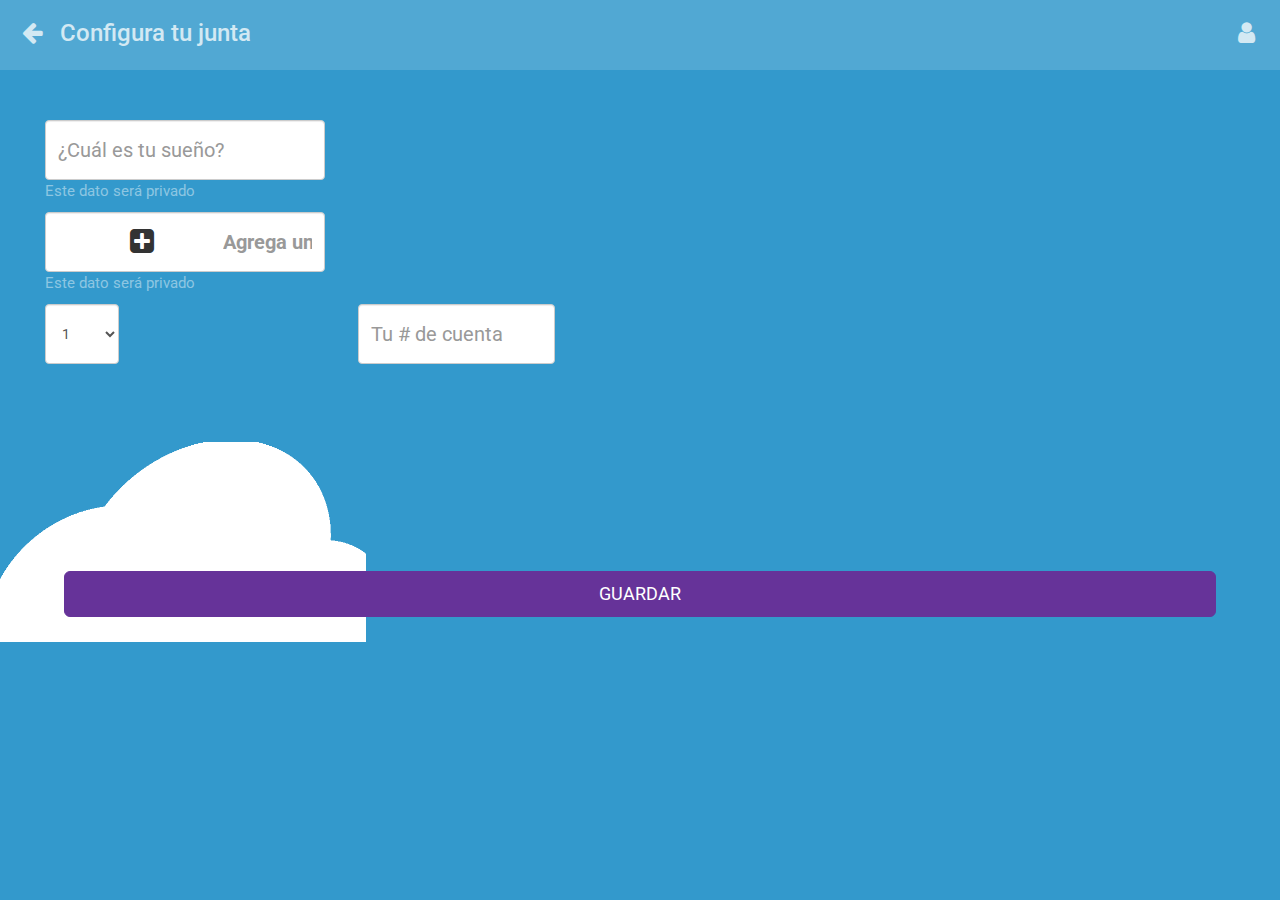
==== configura-tu-junta.html @ 58b553a8 "agregando vista configura tu cuenta" ====
<!DOCTYPE html>
<html lang="en">
	<head>
	  	<meta charset="utf-8">
	  	<meta name="viewport" content="width=device-width, user-scalable=no, initial-scale=1.0, maximum-scale=1.0, minimum-scale=1.0">
	  	<title>Junta.pe</title>
	  	<link rel="stylesheet" type="text/css" href="css/bootstrap.min.css">
	  	<link rel="stylesheet" type="text/css" href="css/font-awesome.min.css">
	  	<link href="https://fonts.googleapis.com/css?family=Kalam" rel="stylesheet">
	  	<link href="https://fonts.googleapis.com/css?family=Roboto:400,700" rel="stylesheet">
	  	<link rel="stylesheet" type="text/css" href="css/utilities.css">
	  	<link rel="stylesheet" type="text/css" href="css/main.css">
	  	<link rel="stylesheet" type="text/css" href="css/configura-tu-junta.css">
	</head>
	<body>
		<div class="nav Rectangle-3">
			<i class="fa fa-arrow-left netx-left icon-color" aria-hidden="true"></i>
			<h3 class="text-nav">Configura tu junta</h3>
			<i class="fa fa-user user-right icon-color" aria-hidden="true"></i>
		</div>
		<section id="footer" class="next-image">
		<section class="datosUsuario">
			<div class="row margen">
				<div class="col-xs-offset-2"></div>
				<div class="col-xs-8 inputConfiCuenta">
					<input type="text" class="form-control inputSueño" placeholder="¿Cuál es tu sueño?">
					<p class="pInput">Este dato será privado</p>
					<input type="text" class="form-control inputFoto"  placeholder="Agrega una foto...">
					<i class="fa fa-plus-square iconAgregar" aria-hidden="true"></i>
					<p class="pInput">Este dato será privado</p>
				</div>
				<div class="col-xs-offset-2"></div>
			</div>
			<div class="row margen">
				<div class="col-xs-offset-1"></div>
				<div class="col-xs-3">
					<select class="form-control altoSelect">
					  <option>1</option>
					  <option>2</option>
					  <option>3</option>
					  <option>4</option>
					  <option>5</option>
					</select>
				</div>
				<div class="col-xs-offset-1"></div>
				<div class="col-xs-7">
			      <input type="password" class="form-control correccionTamano" id="inputPassword3" placeholder="Tu # de cuenta">
			    </div>
			    <div class="col-xs-offset-1"></div>
			</div>
		</section>
		<div class="nube-footer">
			<div>
				<button type="button" class="btn btn-primary btn-lg btn-block">GUARDAR</button> 
			</div>
		</div>
	</section>
	<script type="text/javascript" src="js/jquery.js" ></script>	
	<script type="text/javascript" src="js/bootstrap.min.js"></script>
    </body>
</html>
---- css/utilities.css ----
.bg-ligth-blue{
	background-color: #3399CC;
}
.btn-general{
	width: 300px;
  height: 50px;
  border-radius: 10px;
  background-color: #663399;
}
.btn-siguiente{
	width: 264px;
  height: 50px;
  border-radius: 10px;
  background-color: #663399;
}
.input-text{
  width: 320px;
  height: 60px;
  border-radius: 3px;
  background-color: #ffffff;
  box-shadow: 0 1px 4px 0 rgba(0, 0, 0, 0.2);
}
.bg-nav-profile{
  width: 375px;
  height: 70px;
  background-color: rgba(255, 255, 255, 0.15);
  box-shadow: 0 1px 4px 0 rgba(0, 0, 0, 0.2);
}
.pagination{
  width: 35px;
  height: 35px;
  background-color: #ffffff;
}
.font-kalam{
	font-family: 'Kalam', cursive;
}
.ico-profile{
	width: 24px;
  height: 24px;
  background-color: rgba(255, 255, 255, 0.75);
}
.ico-configuration{
	width: 25px;
  height: 25.3px;
  background-color: rgba(255, 255, 255, 0.75);
}
/*-----------nav-----------------*/
.user-right{
  position: absolute;
  right: 25px;
  top: 20px;
}
.netx-left{
  position: absolute;
  left: 22px;
  top: 20px;
}
.Rectangle-3 {
  height: 70px;
  background-color: #51A8D3;
}
.Rectangle-3 .icon-color{
 color: #D3E9F3;
 font-size: 24px;
}
.text-nav{
  display: inline-block;
  position: relative;
  left: 60px;
  top: 0px;
  font-family: 'Roboto', sans-serif;
  color: #D3E9F3;
}
/*-------------fin----------------*/
/*----nube---footer---*/
.nube-footer{
    background-image: url(../image/nube-fondo@2x.png);
    background-repeat: no-repeat;
    background-size: 380px;
    height: 200px;
    background-position: -14px;
    position: relative;
    bottom: -84px;
    top: 208px;
}
.btn-block{
  position: absolute;
  background-color: #663399;
  border: 1px solid #663399;
  bottom: 25px;
  color: white;
  width: 90%;
  left: 5%;

}
.footer-image{
  height: 203px;
}
/*-----fin--*/
---- css/main.css ----
html,
body{
  height: 100%;
  height: 100%;
  font-family: 'Roboto', sans-serif;
  background-color: #3399CC;
}
---- css/configura-tu-junta.css ----
.margen {
	margin-left: 0px;
	margin-right: 0px;
}

.nube-footer{
    background-image: url(../image/nube-fondo@2x.png);
    background-repeat: no-repeat;
    background-size: 380px;
    height: 200px;
    position: relative;
    top: 78px;
}

.datosUsuario {
	margin-top: 50px;
	margin-left: 30px;
}

.pInput {
	color: #8DC6E2;
	font-size: 1.1em;
}

.inputSueño {
	width: 280px;
	height: 60px;
	font-size: 1.4em;
}

.inputFoto {
	width: 280px;
	height: 60px;
	padding-left: 22%;
	font-size: 1.4em;
	color: #4a4a4a;
	font-family: 'Roboto', sans-serif;
	font-weight: bold;
}

.iconAgregar {
    top: 58%;
    left: 12%;
    font-size: 2em;
	position: absolute;
}

.correccionTamano {
	width: 197px;
    height: 60px;
    font-size: 1.4em;
}

.altoSelect {
	height: 60px;
	width: 74px;
}
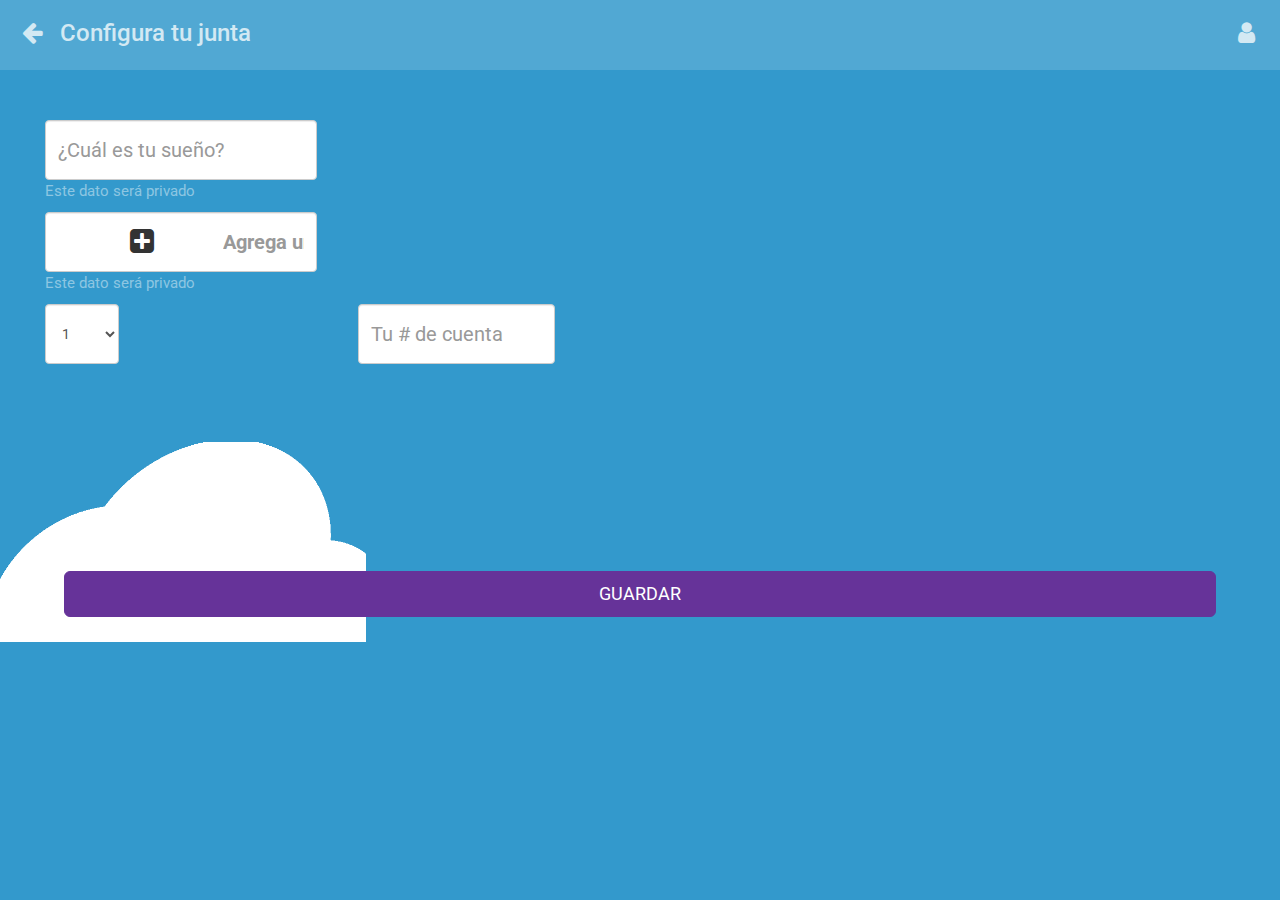
==== commit 7fb8f3e3: "resolviendo conflictos" ====
--- a/configura-tu-junta.html
+++ b/configura-tu-junta.html
@@ -18,7 +18,6 @@
 			<h3 class="text-nav">Configura tu junta</h3>
 			<i class="fa fa-user user-right icon-color" aria-hidden="true"></i>
 		</div>
-		<section id="footer" class="next-image">
 		<section class="datosUsuario">
 			<div class="row margen">
 				<div class="col-xs-offset-2"></div>
@@ -49,12 +48,13 @@
 			    <div class="col-xs-offset-1"></div>
 			</div>
 		</section>
-		<div class="nube-footer">
-			<div>
-				<button type="button" class="btn btn-primary btn-lg btn-block">GUARDAR</button> 
+		<section id="footer" class="next-image">
+			<div class="nube-footer">
+				<div>
+					<button type="button" class="btn btn-primary btn-lg btn-block">GUARDAR</button> 
+				</div>
 			</div>
-		</div>
-	</section>
+		</section>
 	<script type="text/javascript" src="js/jquery.js" ></script>	
 	<script type="text/javascript" src="js/bootstrap.min.js"></script>
     </body>
--- a/css/configura-tu-junta.css
+++ b/css/configura-tu-junta.css
@@ -23,13 +23,13 @@
 }
 
 .inputSueño {
-	width: 280px;
+	width: 272px;
 	height: 60px;
 	font-size: 1.4em;
 }
 
 .inputFoto {
-	width: 280px;
+	width: 272px;
 	height: 60px;
 	padding-left: 22%;
 	font-size: 1.4em;
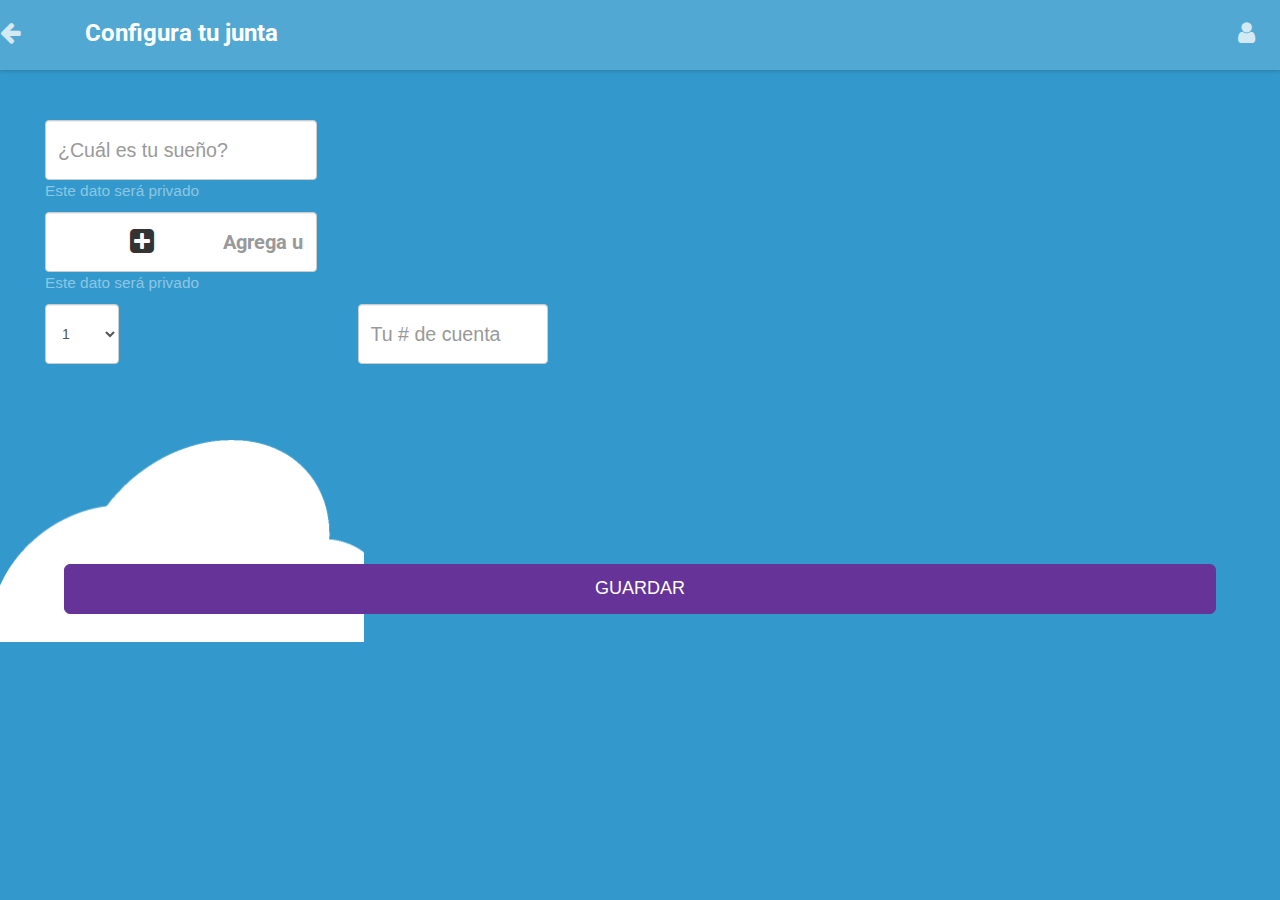
==== commit 9d463c38: "cambios" ====
--- a/configura-tu-junta.html
+++ b/configura-tu-junta.html
@@ -14,9 +14,13 @@
 	</head>
 	<body>
 		<div class="nav Rectangle-3">
-			<i class="fa fa-arrow-left netx-left icon-color" aria-hidden="true"></i>
+			<a href="#">
+				<i class="fa fa-arrow-left netx-left icon-color" aria-hidden="true"></i>
+			</a>
 			<h3 class="text-nav">Configura tu junta</h3>
-			<i class="fa fa-user user-right icon-color" aria-hidden="true"></i>
+			<a href="#">
+				<i class="fa fa-user user-right icon-color" aria-hidden="true"></i>
+			</a>
 		</div>
 		<section class="datosUsuario">
 			<div class="row margen">
@@ -34,16 +38,16 @@
 				<div class="col-xs-offset-1"></div>
 				<div class="col-xs-3">
 					<select class="form-control altoSelect">
-					  <option>1</option>
-					  <option>2</option>
-					  <option>3</option>
-					  <option>4</option>
-					  <option>5</option>
+					    <option>1</option>
+					    <option>2</option>
+					    <option>3</option>
+					    <option>4</option>
+					    <option>5</option>
 					</select>
 				</div>
 				<div class="col-xs-offset-1"></div>
 				<div class="col-xs-7">
-			      <input type="password" class="form-control correccionTamano" id="inputPassword3" placeholder="Tu # de cuenta">
+			      	<input type="password" class="form-control correccionTamano" id="inputPassword3" placeholder="Tu # de cuenta">
 			    </div>
 			    <div class="col-xs-offset-1"></div>
 			</div>
--- a/css/utilities.css
+++ b/css/utilities.css
@@ -1,63 +1,90 @@
+body {
+  background-color: #3399CC;
+}
+
 .bg-ligth-blue{
 	background-color: #3399CC;
 }
+
 .btn-general{
-	width: 300px;
+  border:none;
+  width: 300px;
+  height: 50px;
+  border-radius: 10px;
+  background-color: #663399;
+  border: none;
+  color: #fff;
+}
+
+.btn-siguiente{
+  width: 264px;
   height: 50px;
   border-radius: 10px;
   background-color: #663399;
 }
-.btn-siguiente{
-	width: 264px;
-  height: 50px;
-  border-radius: 10px;
-  background-color: #663399;
-}
+
 .input-text{
+  border:none;
   width: 320px;
   height: 60px;
   border-radius: 3px;
   background-color: #ffffff;
   box-shadow: 0 1px 4px 0 rgba(0, 0, 0, 0.2);
+  font-family: 'Roboto', sans-serif;
 }
+
 .bg-nav-profile{
   width: 375px;
   height: 70px;
   background-color: rgba(255, 255, 255, 0.15);
   box-shadow: 0 1px 4px 0 rgba(0, 0, 0, 0.2);
 }
+
 .pagination{
   width: 35px;
   height: 35px;
   background-color: #ffffff;
 }
+
+.font-roboto{
+  font-family: 'Roboto', sans-serif;
+}
+
 .font-kalam{
-	font-family: 'Kalam', cursive;
+  font-family: 'Kalam', cursive;
 }
+
 .ico-profile{
-	width: 24px;
+  width: 24px;
   height: 24px;
   background-color: rgba(255, 255, 255, 0.75);
 }
+
 .ico-configuration{
-	width: 25px;
+  width: 25px;
   height: 25.3px;
   background-color: rgba(255, 255, 255, 0.75);
 }
+
+.yellow{
+  color: #ffb301;
+}
+
 /*-----------nav-----------------*/
 .user-right{
   position: absolute;
   right: 25px;
   top: 20px;
 }
-.netx-left{
+.next-left{
   position: absolute;
   left: 22px;
   top: 20px;
 }
 .Rectangle-3 {
   height: 70px;
-  background-color: #51A8D3;
+  background-color: rgba(255, 255, 255, 0.15);
+  box-shadow: 0 1px 4px 0 rgba(0, 0, 0, 0.2);
 }
 .Rectangle-3 .icon-color{
  color: #D3E9F3;
@@ -69,31 +96,45 @@
   left: 60px;
   top: 0px;
   font-family: 'Roboto', sans-serif;
-  color: #D3E9F3;
+  font-weight: bold;
+  color: #FFFFFF;
 }
 /*-------------fin----------------*/
 /*----nube---footer---*/
-.nube-footer{
-    background-image: url(../image/nube-fondo@2x.png);
+.nube-footer1{
+    background-image: url(../image/mascara-nube-grande.png);
     background-repeat: no-repeat;
-    background-size: 380px;
+    background-size: 375px 207px;
     height: 200px;
     background-position: -14px;
     position: relative;
     bottom: -84px;
     top: 208px;
 }
+
+.nube-footer{
+   background-image: url(../image/nube-fondo@2x.png);
+   background-repeat: no-repeat;
+   background-size: 374px;
+   height: 202px;
+   background-position: -10px;
+   position: relative;
+   /*bottom: 20px;*/
+   top: 76px;
+}
+
 .btn-block{
   position: absolute;
   background-color: #663399;
   border: 1px solid #663399;
-  bottom: 25px;
+  bottom: 28px; 
+  height: 50px;
   color: white;
   width: 90%;
   left: 5%;
 
 }
+
 .footer-image{
   height: 203px;
 }
-/*-----fin--*/--- a/css/configura-tu-junta.css
+++ b/css/configura-tu-junta.css
@@ -3,14 +3,14 @@
 	margin-right: 0px;
 }
 
-.nube-footer{
+/* .nube-footer{
     background-image: url(../image/nube-fondo@2x.png);
     background-repeat: no-repeat;
     background-size: 380px;
     height: 200px;
     position: relative;
     top: 78px;
-}
+} */
 
 .datosUsuario {
 	margin-top: 50px;
@@ -46,7 +46,7 @@
 }
 
 .correccionTamano {
-	width: 197px;
+	width: 190px;
     height: 60px;
     font-size: 1.4em;
 }
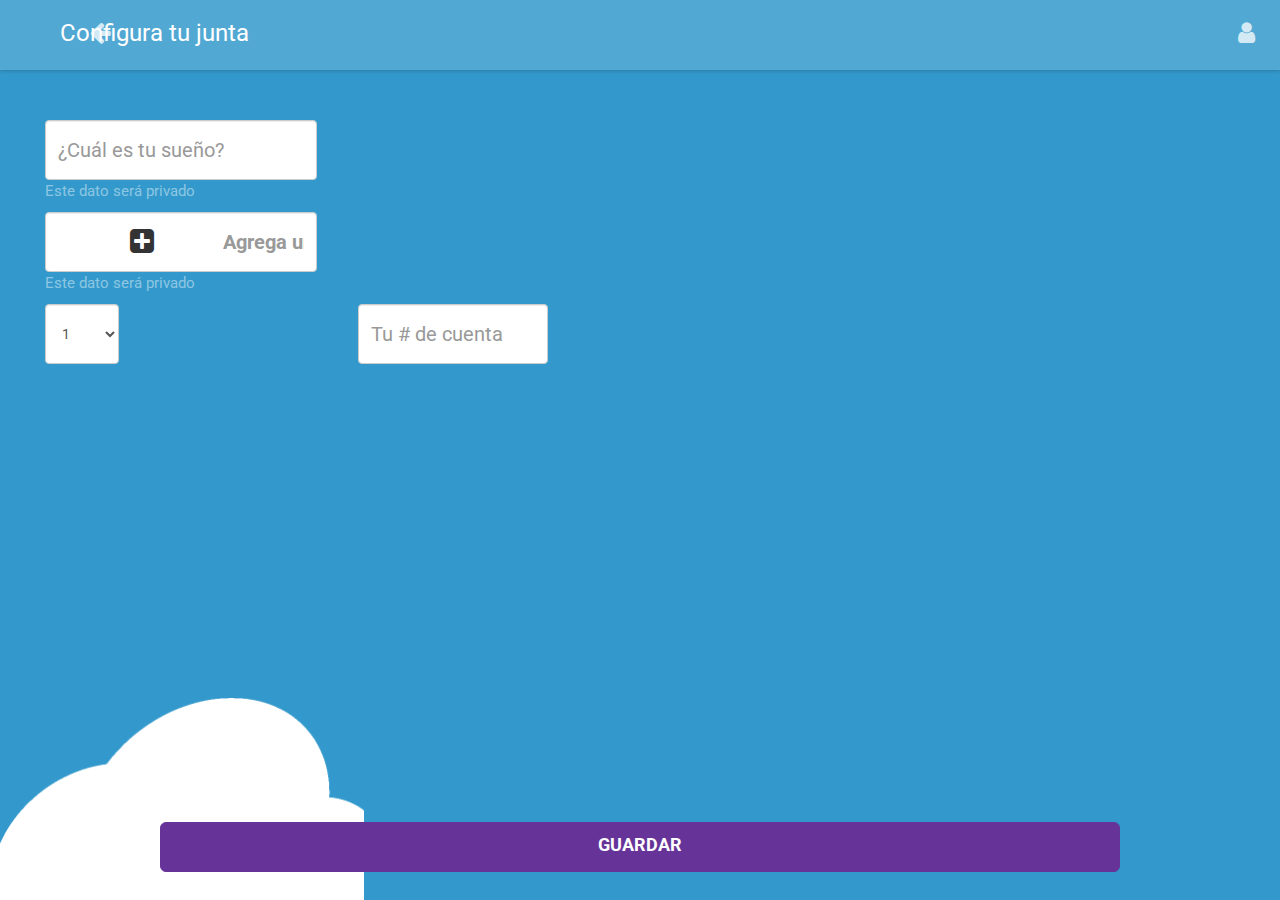
==== commit d53922f1: "cambios de css en todas las vistas" ====
--- a/configura-tu-junta.html
+++ b/configura-tu-junta.html
@@ -10,12 +10,11 @@
 	  	<link href="https://fonts.googleapis.com/css?family=Roboto:400,700" rel="stylesheet">
 	  	<link rel="stylesheet" type="text/css" href="css/utilities.css">
 	  	<link rel="stylesheet" type="text/css" href="css/main.css">
-	  	<link rel="stylesheet" type="text/css" href="css/configura-tu-junta.css">
 	</head>
 	<body>
 		<div class="nav Rectangle-3">
 			<a href="#">
-				<i class="fa fa-arrow-left netx-left icon-color" aria-hidden="true"></i>
+				<i class="fa fa-arrow-left next-left icon-color" aria-hidden="true"></i>
 			</a>
 			<h3 class="text-nav">Configura tu junta</h3>
 			<a href="#">
@@ -55,7 +54,7 @@
 		<section id="footer" class="next-image">
 			<div class="nube-footer">
 				<div>
-					<button type="button" class="btn btn-primary btn-lg btn-block">GUARDAR</button> 
+					<a href="viaje-a-cancun.html" type="button" class="btn btn-primary btn-lg btn-block">GUARDAR</a> 
 				</div>
 			</div>
 		</section>
--- a/css/utilities.css
+++ b/css/utilities.css
@@ -24,13 +24,16 @@
 }
 
 .input-text{
-  border:none;
-  width: 320px;
-  height: 60px;
-  border-radius: 3px;
-  background-color: #ffffff;
-  box-shadow: 0 1px 4px 0 rgba(0, 0, 0, 0.2);
-  font-family: 'Roboto', sans-serif;
+    border: none;
+    width: 320px;
+    height: 60px;
+    border-radius: 3px;
+    background-color: #ffffff;
+    padding: 10px;
+    /* box-shadow: 0 1px 4px 0 rgba(0, 0, 0, 0.2); */
+    font-family: 'Roboto', sans-serif;
+    font-size: 20px;
+    font-weight: normal
 }
 
 .bg-nav-profile{
@@ -78,7 +81,7 @@
 }
 .next-left{
   position: absolute;
-  left: 22px;
+  /*left: 22px;*/
   top: 20px;
 }
 .Rectangle-3 {
@@ -118,23 +121,38 @@
    background-size: 374px;
    height: 202px;
    background-position: -10px;
-   position: relative;
-   /*bottom: 20px;*/
-   top: 76px;
+   position: fixed;
+    bottom: 0px;
+    left: 0px;
+    right: 0px;
 }
 
 .btn-block{
   position: absolute;
   background-color: #663399;
   border: 1px solid #663399;
-  bottom: 28px; 
+  bottom: 28px;
+  font-weight: bold; 
   height: 50px;
   color: white;
-  width: 90%;
-  left: 5%;
+  width: 75%;
+  left: 12.5%;
 
 }
 
 .footer-image{
   height: 203px;
 }
+a:hover{
+  text-decoration: none;
+}
+
+.btn-next:hover{
+  background-color: #663399;
+  border: 1px solid #663399;
+}
+.btn-block:hover{
+  background-color: #663399;
+  border: 1px solid #663399;
+
+}--- a/css/main.css
+++ b/css/main.css
@@ -0,0 +1,621 @@
+/*--------Inicio-----*/
+html,
+body{
+  height: 100%;
+  height: 100%;
+  font-family: 'Roboto', sans-serif;
+  background-color: #3399CC;
+  margin: 0 !important;
+  padding: 0 !important;
+}
+.logo-junta-pe{
+  height: 104px;
+  margin: 17% 0 0 20%;
+  object-fit: contain;
+}
+.intro-junta{
+  margin: 23% 0% 0px 3%;
+  text-shadow: 0 3px 4px rgba(0, 0, 0, 0.2);
+}
+.intro-junta h3{
+  line-height: 1.2;
+  font-size: 24px;
+  color: #ffffff;
+}
+.intro-junta h2{
+  color: #FFB301;
+  font-size: 33px;
+  font-weight: bold;
+  margin-top: -1.5px;
+}
+.ingresar{
+  background-size: 374px;
+ /* top: 5.7em;*/
+}
+.ingresar button{
+  font-size: 17px;
+  font-weight: bold;
+  position: relative;
+  top: 7.3em;
+  left: 12.5%;
+  width: 75%;
+}
+.ingresar button a{
+  color: #ffffff;
+}
+
+/*-------------Login----*/
+a:hover{
+	text-decoration: none;
+}
+.intro-login{
+	color: #ffffff;
+	padding-top: 41px;
+    padding-left: 11%;
+	text-shadow: 0 3px 4px rgba(0, 0, 0, 0.2);
+}
+.intro-login span{
+	color: #FDB201;
+	font-weight: bold;
+}
+input[name="numero-celular"]{
+	width: 315px;
+	font-size: 19px;
+	padding: 0 0 0 10px;
+	margin: 26% 0 0 5.8%;
+  /*margin:2.5%;*/
+	border: none;
+	box-shadow: 0 2px 4px 0 rgba(0, 0, 0, 0.2);
+}
+input[name="terminos-condiciones"]{
+	margin: 3% 0 0 6%;
+	border-radius: 5px;
+  background-color: transparent;
+  box-shadow: 0 1px 2px 0 rgba(0, 0, 0, 0.2);
+}
+
+input[name="terminos-condiciones"] + label{
+	font-size: 17px;
+	width: 261.6px;
+	height: 20px;
+	font-weight: normal;
+	font-style: normal;
+	font-stretch: normal;
+	color: rgba(255, 255, 255 , 0.7);
+}
+label a{
+	text-decoration: underline;
+	text-underline-position: 6;
+}
+.iniciar-sesion{
+    background-size: 374px;
+    /*top: 7.7em;*/
+}
+.iniciar-sesion button{
+  font-size: 17px;
+  font-weight: bold;
+  position: relative;
+  top: 7.3em;
+  left: 12.5%;
+  width: 75%;
+}
+.iniciar-sesion button a{
+	color: #ffffff;
+}
+
+/*------Login-sms--------*/
+.font-kalam{
+	font-size: 30px;
+}
+.margin-sms{
+  margin-left: 2.5%;
+}
+.shape-copy-2{
+  width: 375px;
+  height: 203px;
+  background-color: #ffffff;
+  box-shadow: 0 1px 5px 0 rgba(0, 0, 0, 0.2);
+  z-index: 1000;
+}
+
+.yellow-login{
+	color: #ffb301;
+}
+
+.white{
+	color: #fff;
+}
+.login{
+	margin-top: 50px;
+	margin-bottom: 80px;
+	text-shadow: 0 1px 4px rgba(0, 0, 0, 0.2);
+  margin-left: 5.5%;
+}
+.code-remsj{
+	color: #fff;
+	margin-bottom: 97px;
+	font-size: 18px;
+	font-weight: lighter;	
+}
+.confirm{
+	text-decoration: none;
+}
+
+.foot{
+	padding-top: 121px;
+}
+
+/*.nube-footer{
+	bottom: -82px;
+}*/
+
+#login-code{
+	margin-bottom: 11px;
+}
+
+.nube-top{
+	/*top: 3.4em;*/
+	height: 202px;
+}
+.nube-footer a:hover{
+	color: white;
+	text-decoration: none;
+}
+.nube-footer button:hover{
+	background-color: #663399;
+}
+/*------Home-------*/
+.hola-title{
+	font-size: 30px;
+    color: #fff;
+    padding-left: 26px;
+    padding-top: 17px;
+    font-weight: bolder;
+}
+
+.icon-pd{
+	padding-top: 5px;
+}
+
+.registrate{
+	font-size: 28px;
+	color: #fff;
+	opacity: 0.5;
+	margin-top: 94px;
+	font-weight:regular;
+}
+
+.home-nube{
+	height: 182px;
+	width: 261;
+	margin-top: 72px;
+}
+
+.iniciar-home{
+	font-size: 25px;
+	color: #fff;
+	margin-top: 5px;
+}
+
+.btn-plus{
+	border:0;
+	background: transparent;
+}
+/*-------Nueva-junta-paso1--------*/
+.nueva-nav{
+	opacity: 0.75;
+}
+
+/*--- lista--progress--*/
+.list-progress ul li{
+	list-style: none;
+    display: inline-block;
+}
+.list-progress .num-progress{
+	background-color: white;
+    color: #663399;
+    border-radius: 50%;
+    border: 3px solid white;
+    height: 35px;
+    padding: 6px;
+    width: 35px;
+    text-align: center;
+    font-weight: bold;
+}
+.list-progress .linea{
+	border-bottom: 3px solid white;
+    position: relative;
+    top: -3px;
+    width: 38px;
+}
+
+/*---text junta2---*/
+.nueva-junta{
+	padding-top: 31px;
+}
+.text-junta2 p{
+	font-family: 'Kalam', cursive;
+    font-size: 32px;
+    color: white;
+    margin-top: 61px;
+    text-shadow: 0 1px 4px rgba(0, 0, 0, 0.2);
+    line-height: 1.07;
+    margin-bottom: 32px;
+}
+.text-junta2 span{
+	color: #FFB301;
+}
+.list-progress .linea2{
+	border-bottom: 3px solid #66B2D8;
+}
+.list-progress .color-progress{
+	background-color: transparent;
+	color: #66B2D8;
+	border: 3px solid #66B2D8;
+}
+
+.cuando-btn{
+	border:none;
+	width: 300px;
+	height: 60px;
+	border-radius: 3px;
+	background-color: #fff;
+	font-family: 'Roboto', sans-serif;
+	font-weight: bold;
+	font-size: 28px;
+	box-shadow: 0 1px 4px 0 rgba(0, 0, 0, 0.2);
+	padding-left: 13px;
+	padding-right: 17px;
+}
+
+/*--------------junta 2 y 3----*/
+.list-progress ul li{
+	list-style: none;
+  display: inline-block;
+}
+.list-progress .num-progress{
+	background-color: white;
+  color: #663399;
+  border-radius: 50%;
+  border: 3px solid white;
+  height: 35px;
+  padding: 6px;
+  width: 35px;
+  text-align: center;
+  font-weight: bold;
+}
+.list-progress .linea{
+	border-bottom: 3px solid white;
+  position: relative;
+  top: -3px;
+  width: 38px;
+}
+
+/*---text junta2---*/
+.nueva-junta{
+	padding-top: 20px;
+	/*padding-bottom: 25px;*/
+}
+.text-junta2 p{
+	font-family: 'Kalam', cursive;
+	font-size: 32px;
+	color: white;
+  padding-top: 10px;
+  padding-bottom: 20px; 
+  text-shadow: 0 1px 4px rgba(0, 0, 0, 0.2);
+}
+.text-junta2 span{
+	color: #FFB301;
+	font-weight: bold;
+}
+.list-progress .linea2{
+	border-bottom: 3px solid #66B2D8;
+}
+.list-progress .color-progress{
+	background-color: transparent;
+	color: #66B2D8;
+	border: 3px solid #66B2D8;
+}
+/*----------- dropdown----------*/
+.input-group .input-group-btn .margin-btn{
+	color: #4a4a4a;
+	margin-right: 10px;
+	height: 60px;
+	font-weight: bold;
+	font-size: 28px;
+	border-radius: 3px;
+}
+.input-group .height-input{
+	height: 60px;
+	font-size: 28px;
+}
+.input-group .form-control:last-child{
+	border-top-left-radius: 3px;
+  border-bottom-left-radius: 3px;
+}
+
+.text-span{
+	text-align: right;
+  font-size: 21px;
+  color: white;
+  position: absolute;
+  right: 16px;	
+}
+.newtop{
+	background-size: 104%;
+	/*top: 55px;
+  height: 32%;*/
+  bottom: 0px;
+}
+.btn-next{
+	position: absolute;
+	background-color: #663399;
+	border: 1px solid #663399;
+	bottom: 28px; 
+	height: 50px;
+	color: white;
+	width: 75%;
+	left: 12.5%;
+}
+.icon-left-next{
+	color: #663399;
+	left: 6%;
+  position: absolute;
+  bottom: 39px;
+  font-size: 29px;
+}
+
+/*-----nueva-junta-paso3---*/
+.text-junta3 p{
+    font-family: 'Kalam', cursive;
+    font-size: 29px;
+    color: white;
+    padding-top: 10px;
+    padding-bottom: 10px;
+    text-shadow: 0 1px 4px rgba(0, 0, 0, 0.2);
+}
+.text-junta3 span{
+  color: #FFB301;
+  font-weight: bold;
+  text-shadow: 0 1px 4px rgba(0, 0, 0, 0.2);
+}
+.btn-size{
+  height: 60px;
+}
+.num-personal-junta{
+  height: 60px;
+  background-color: white;
+  font-size: 28px;
+  padding: 10px;
+  border-radius: 7px;
+  margin-bottom: 10px;
+}
+.num-personal-junta span{
+  padding-left: 10px;
+  font-weight: bold;
+}
+.num-personal-junta input{     
+  width: 50%;
+  right: 28px;
+  position: absolute;
+  font-size: 24px;
+  border: transparent;
+  text-align: right; 
+  padding: 6px;
+}  
+.nueva-junta .agregar-friend{
+  font-size: 23px;
+  font-weight: bold;
+  background-color: white;
+}  
+
+.nueva-junta .agregar-friend i{
+  padding-right: 10px;
+ }
+/* .newtop3{
+  top: 33px;
+}*/
+.text-span-junta3{
+  text-align: right;
+  font-size: 15px;
+  color: rgba(0, 0, 0, 0.5);
+  position: absolute;
+  right: 25%;
+  bottom: 5px;
+}
+.text-junta-confirmacion{
+  padding-top: 28px;
+}
+.text-junta-confirmacion p{
+ font-family: 'Kalam', cursive;
+  color: white;
+  margin-bottom: 0px;
+  text-shadow: 0 1px 4px rgba(0, 0, 0, 0.2);
+}
+.text-junta-confirmacion span{
+  color: #FFB301;
+  font-weight: bold;
+  text-shadow: 0 1px 4px rgba(0, 0, 0, 0.2);
+ 
+}
+.text-listo{
+  font-size: 38px;
+}
+.text-light{
+  font-size: 25px;
+  font-weight: 100;
+  padding-bottom: 20px;
+}
+.text-final{
+  font-size: 34px;
+}
+/*.newtopconfirmation{
+  top: 87px;
+}
+*/
+.position-text{
+   bottom: 82px;
+   font-size: 19px;
+   right: 16%;
+}   
+
+/*------------configuración---------*/
+.margen {
+	margin-left: 0px;
+	margin-right: 0px;
+}
+
+/* .nube-footer{
+    background-image: url(../image/nube-fondo@2x.png);
+    background-repeat: no-repeat;
+    background-size: 380px;
+    height: 200px;
+    position: relative;
+    top: 78px;
+} */
+
+.datosUsuario {
+	margin-top: 50px;
+	margin-left: 30px;
+}
+
+.pInput {
+	color: #8DC6E2;
+	font-size: 1.1em;
+}
+
+.inputSueño {
+	width: 272px;
+	height: 60px;
+	font-size: 1.4em;
+}
+
+.inputFoto {
+	width: 272px;
+	height: 60px;
+	padding-left: 22%;
+	font-size: 1.4em;
+	color: #4a4a4a;
+	font-family: 'Roboto', sans-serif;
+	font-weight: bold;
+}
+
+.iconAgregar {
+    top: 58%;
+    left: 12%;
+    font-size: 2em;
+	position: absolute;
+}
+
+.correccionTamano {
+	width: 190px;
+    height: 60px;
+    font-size: 1.4em;
+}
+
+.altoSelect {
+	height: 60px;
+	width: 74px;
+}
+
+/*------------ Viaje-cancun-------*/
+.navbarViaje {
+    width: 100%;
+    height: 70px;
+    background-color: #51A8D3;
+    box-shadow: 0 1px 4px 0 rgba(0, 0, 0, 0.2);
+    position: fixed;
+    top: 0px;
+    opacity: 0.95;
+}
+.text-nav{
+  display: inline-block;
+  position: relative;
+  /*left: 30px;*/
+  top: 0px;
+  font-family: 'Roboto', sans-serif;
+  font-weight: normal;
+  color: #FFFFFF;
+}
+.icon-color{
+	color: #D3E9F3;
+	font-size: 24px;
+    margin-left: 7%;
+}
+.textoUsuario {
+    font-family: 'Kalam', cursive;
+    font-size: 2.1em;
+    width: 340px;
+    padding-top: 34%;
+    padding-left: 9%;
+    color: #FDFEFE;
+    text-shadow: 0 1px 4px rgba(0, 0, 0, 0.2);
+}
+.textoColor {
+	color: #F5B008;
+    font-weight: bold;
+}
+.nube-Footer {
+	position: fixed;
+    top: 47%;
+    left: -13%;
+    overflow: hidden;
+}
+/*-------------Mis juntas --------*/
+.navbarMisJuntas {
+    width: 100%;
+    height: 70px;
+    background-color: #51A8D3;
+    box-shadow: 0 1px 4px 0 rgba(0, 0, 0, 0.2);
+    position: fixed;
+    top: 0px;
+    opacity: 0.95;
+}
+
+.icon-color{
+	color: #D3E9F3;
+	font-size: 24px;
+}
+
+.nubesMixtas {
+	margin-top: 30%;
+}
+
+.nubeMascara {
+    width: 70%;
+    left: 14%;
+    top: 20%;
+    position: absolute;
+}
+
+.nubeNormal {
+    width: 67%;
+    margin-top: 75%;
+    margin-left: 14%;
+}
+
+.cruzNube {
+    font-family: 'Kalam', cursive;
+    position: absolute;
+    color: #663399;
+    top: 62%;
+    left: 43%;
+    font-size: 7em;
+}
+
+.textNubeM {
+	position: absolute;
+    top: 48%;
+    left: 34%;
+    color: #ffffff;
+    font-family: kalam;
+    font-size: 1.4em;	
+}
+
+.textNubeN {
+	margin-top: 3%;
+    margin-left: 37%;
+    color: #ffffff;
+    font-family: kalam;
+    font-size: 1.4em;
+}
